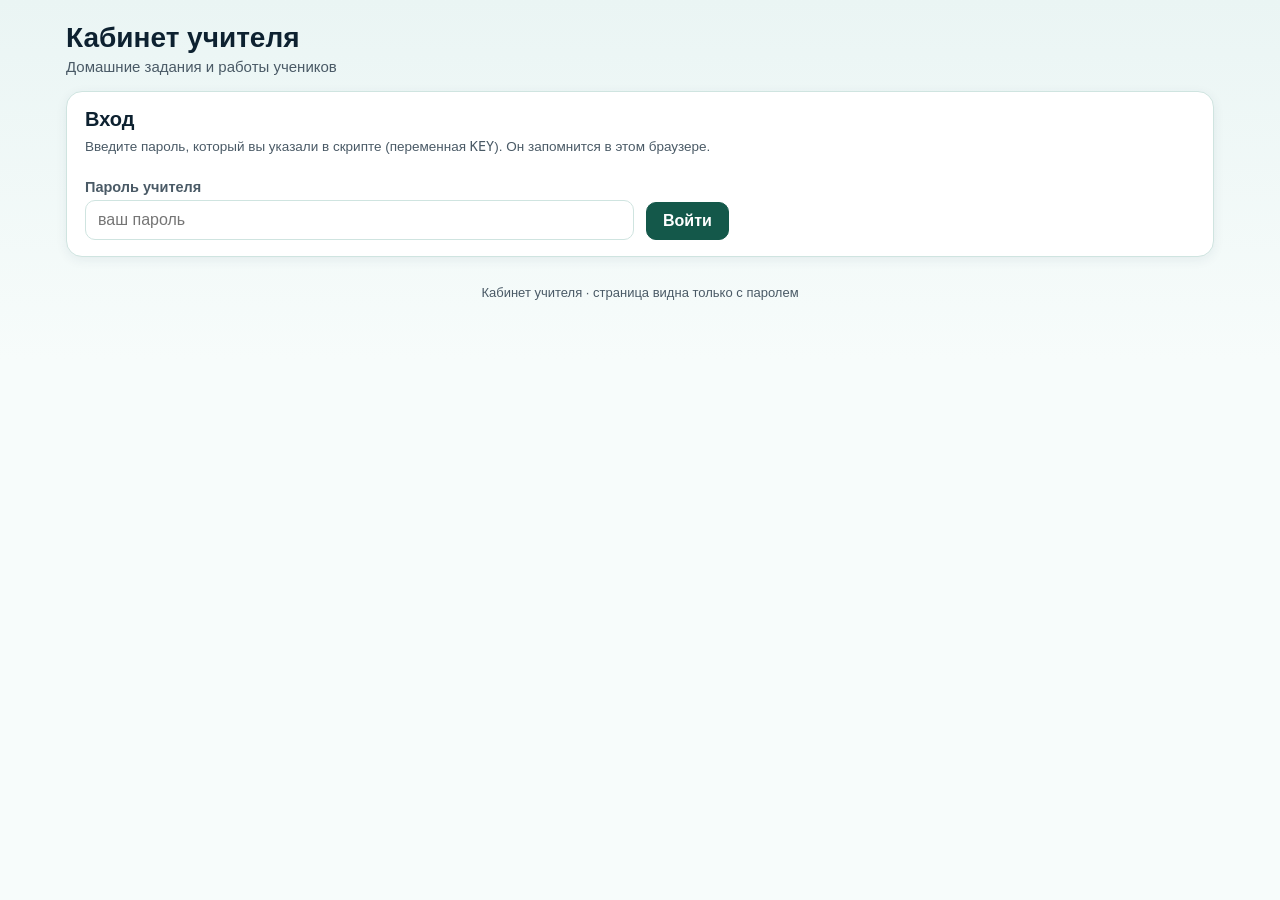
==== teacher.html @ 3ae99725 "Add files via upload" ====
<!DOCTYPE html>
<html lang="ru">
<head>
<meta charset="utf-8">
<meta name="viewport" content="width=device-width, initial-scale=1">
<meta name="theme-color" content="#14584a">
<title>Кабинет учителя — домашние задания</title>
<link rel="stylesheet" href="style.css">
</head>
<body>
<div class="wrap wide">

  <h1>Кабинет учителя</h1>
  <div class="sub" id="sub">Домашние задания и работы учеников</div>

  <!-- вход -->
  <div class="card" id="gate">
    <h2>Вход</h2>
    <div class="hint">Введите пароль, который вы указали в скрипте (переменная <code>KEY</code>).
      Он запомнится в этом браузере.</div>
    <div class="row2" style="align-items:end;margin-top:10px">
      <div>
        <label for="key">Пароль учителя</label>
        <input type="password" id="key" placeholder="ваш пароль">
      </div>
      <div><button class="primary" id="enter">Войти</button></div>
    </div>
    <div id="gateMsg"></div>
  </div>

  <!-- основное -->
  <div id="main" style="display:none">
    <div class="tabs">
      <button data-tab="hw" class="on">Домашние задания</button>
      <button data-tab="work">Работы учеников</button>
      <button data-tab="link">Ссылка для учеников</button>
      <button class="small" id="reload" style="margin-left:auto">Обновить</button>
      <button class="small" id="logout">Выйти</button>
    </div>

    <!-- ДОМАШКИ -->
    <div id="tab-hw">
      <div class="card">
        <h2>Новое домашнее задание</h2>
        <div class="row2">
          <div>
            <label for="f_title">Название</label>
            <input type="text" id="f_title" placeholder="Spotlight 8 · unit 2 · phrasal verbs">
          </div>
          <div>
            <label for="f_grade">Класс / группа</label>
            <input type="text" id="f_grade" placeholder="8 класс">
          </div>
        </div>
        <div class="row2">
          <div>
            <label for="f_lesson">Дата урока</label>
            <input type="date" id="f_lesson">
          </div>
          <div>
            <label for="f_due">Сдать до</label>
            <input type="date" id="f_due">
          </div>
        </div>
        <label for="f_text">Текст задания</label>
        <textarea id="f_text" placeholder="1. Повторите слова unit 2.&#10;2. Выполните интерактивное задание.&#10;3. Напишите 5 предложений и прикрепите фото."></textarea>
        <div class="row2">
          <div>
            <label for="f_links">Ссылки (Quizlet, Wordwall — каждая с новой строки или через пробел)</label>
            <textarea id="f_links" style="min-height:70px" placeholder="https://quizlet.com/...&#10;https://wordwall.net/..."></textarea>
          </div>
          <div>
            <label for="f_audio">Ссылка на аудио (если есть)</label>
            <input type="text" id="f_audio" placeholder="https://... .mp3">
          </div>
        </div>
        <label for="f_inter">Ссылка на интерактивное задание (ваш кит на GitHub Pages)</label>
        <input type="text" id="f_inter" placeholder="https://nadsol43-dot.github.io/students-kit-1/">
        <div class="flex" style="margin-top:14px">
          <label class="flex" style="margin:0;font-size:15px;color:var(--navy)">
            <input type="checkbox" id="f_pub" checked style="width:auto"> сразу опубликовать
          </label>
          <button class="primary" id="addHw">Сохранить задание</button>
          <span class="wait" id="addStatus"></span>
        </div>
        <div id="addMsg"></div>
      </div>

      <div class="card">
        <h2>Все задания</h2>
        <div id="hwTable" class="wait">Загрузка…</div>
      </div>
    </div>

    <!-- РАБОТЫ -->
    <div id="tab-work" style="display:none">
      <div class="card">
        <h2>Работы учеников</h2>
        <div class="flex" style="margin-bottom:10px">
          <input type="text" id="filter" placeholder="фильтр: имя ученика или название задания" style="max-width:340px">
          <button class="small" id="csv">Скачать в Excel (CSV)</button>
          <span class="muted" id="count"></span>
        </div>
        <div id="workTable" class="wait">Загрузка…</div>
      </div>
    </div>

    <!-- ССЫЛКА -->
    <div id="tab-link" style="display:none">
      <div class="card">
        <h2>Ссылка для учеников</h2>
        <div class="hint">Эту ссылку отправляйте ученикам в мессенджер. Открывается с телефона и компьютера.</div>
        <div class="flex" style="margin-top:10px">
          <input type="text" id="studentLink" readonly style="max-width:520px">
          <button class="small" id="copyLink">Скопировать</button>
        </div>
        <div class="hint" style="margin-top:14px">
          <b>Как это работает.</b> Ученик открывает ссылку → видит последнее опубликованное задание
          (или то, номер которого вы дали: <code>…?hw=3</code>) → выполняет интерактив → вписывает имя,
          при необходимости прикрепляет фото/аудио → нажимает «Сдать работу».
          Работа сразу появляется на вкладке «Работы учеников», файл сохраняется на ваш Google Диск.
        </div>
      </div>
    </div>
  </div>

  <footer>Кабинет учителя · страница видна только с паролем</footer>
</div>

<script src="config.js"></script>
<script>
(function () {
  var CFG = window.HW_CONFIG || {api: ''};
  var $ = function (id) { return document.getElementById(id); };
  var KEY = '';
  var RESULTS = [], HOMEWORK = [];

  function esc(s) {
    return String(s == null ? '' : s).replace(/[&<>"]/g, function (c) {
      return {'&':'&amp;','<':'&lt;','>':'&gt;','"':'&quot;'}[c];
    });
  }
  function jsonp(params) {
    return new Promise(function (resolve, reject) {
      var name = 'hwcb' + Date.now() + Math.floor(Math.random() * 100000);
      var url = CFG.api + (CFG.api.indexOf('?') < 0 ? '?' : '&') +
                new URLSearchParams(params).toString() + '&callback=' + name;
      var s = document.createElement('script');
      var timer = setTimeout(function () { done(); reject(new Error('сервер не ответил')); }, 20000);
      function done() { clearTimeout(timer); delete window[name]; if (s.parentNode) s.parentNode.removeChild(s); }
      window[name] = function (d) { done(); resolve(d); };
      s.onerror = function () { done(); reject(new Error('нет связи с сервером')); };
      s.src = url; document.body.appendChild(s);
    });
  }

  /* ---------- вход ---------- */
  function showMain() {
    $('gate').style.display = 'none';
    $('main').style.display = '';
    $('studentLink').value = location.origin + location.pathname.replace(/teacher\.html$/, '');
    loadAll();
  }
  $('enter').addEventListener('click', function () {
    var k = $('key').value.trim();
    if (!k) return ($('gateMsg').innerHTML = '<div class="err">Введите пароль</div>');
    if (!CFG.api) return ($('gateMsg').innerHTML =
      '<div class="err">Система ещё не подключена: заполните <code>api</code> в файле <code>config.js</code> ' +
      '(см. 01-НАСТРОЙКА.md).</div>');
    KEY = k;
    try { localStorage.setItem('hw_teacher_key', k); } catch (e) {}
    jsonp({action: 'results', key: k}).then(function (d) {
      if (!d.ok) throw new Error(d.error || 'неверный пароль');
      showMain();
    }).catch(function (e) {
      $('gateMsg').innerHTML = '<div class="err">' + esc(e.message) + '</div>';
    });
  });
  $('logout').addEventListener('click', function () {
    try { localStorage.removeItem('hw_teacher_key'); } catch (e) {}
    location.reload();
  });

  /* ---------- вкладки ---------- */
  document.querySelectorAll('.tabs [data-tab]').forEach(function (b) {
    b.addEventListener('click', function () {
      document.querySelectorAll('.tabs [data-tab]').forEach(function (x) { x.classList.remove('on'); });
      b.classList.add('on');
      ['hw', 'work', 'link'].forEach(function (t) { $('tab-' + t).style.display = 'none'; });
      $('tab-' + b.dataset.tab).style.display = '';
    });
  });

  /* ---------- загрузка данных ---------- */
  function loadAll() {
    jsonp({action: 'list', key: KEY}).then(function (d) {
      if (!d.ok) throw new Error(d.error);
      HOMEWORK = d.rows;
      renderHw();
    }).catch(errHw);
    jsonp({action: 'results', key: KEY}).then(function (d) {
      if (!d.ok) throw new Error(d.error);
      RESULTS = d.rows;
      renderWork();
    }).catch(errWork);
  }
  function errHw(e) { $('hwTable').innerHTML = '<div class="err">' + esc(e.message) + '</div>'; }
  function errWork(e) { $('workTable').innerHTML = '<div class="err">' + esc(e.message) + '</div>'; }

  function renderHw() {
    if (!HOMEWORK.length) { $('hwTable').innerHTML = '<div class="wait">Пока нет ни одного задания. Добавьте первое выше.</div>'; return; }
    var rows = HOMEWORK.map(function (h) {
      var subs = RESULTS.filter(function (r) { return String(r.hwId) === String(h.id); }).length;
      return '<tr>' +
        '<td>' + esc(h.id) + '</td>' +
        '<td>' + (h.published ? '✅' : '—') + '</td>' +
        '<td><b>' + esc(h.title) + '</b></td>' +
        '<td>' + esc(h.grade) + '</td>' +
        '<td>' + esc(h.lessonDate) + '</td>' +
        '<td>' + esc(h.due) + '</td>' +
        '<td>' + subs + '</td>' +
        '<td>' + (h.interactive ? '<a href="' + esc(h.interactive) + '" target="_blank" rel="noopener">кит ↗</a>' : '') + '</td>' +
        '</tr>';
    }).join('');
    $('hwTable').innerHTML = '<table><thead><tr><th>№</th><th>опубл.</th><th>название</th>' +
      '<th>класс</th><th>урок</th><th>сдать до</th><th>работ</th><th>интерактив</th></tr></thead>' +
      '<tbody>' + rows + '</tbody></table>';
  }

  function renderWork() {
    var q = ($('filter').value || '').toLowerCase();
    var list = RESULTS.filter(function (r) {
      return !q || (r.student + ' ' + r.hw).toLowerCase().indexOf(q) >= 0;
    });
    $('count').textContent = 'работ: ' + list.length + ' из ' + RESULTS.length;
    if (!list.length) { $('workTable').innerHTML = '<div class="wait">Пока никто не сдал — или ничего не найдено по фильтру.</div>'; return; }
    var rows = list.map(function (r, i) {
      var late = /опоздан/.test(r.status);
      return '<tr>' +
        '<td class="muted">' + esc(r.when) + '</td>' +
        '<td><b>' + esc(r.student) + '</b></td>' +
        '<td>' + esc(r.hw) + '</td>' +
        '<td class="score">' + esc(r.score || '—') + '</td>' +
        '<td>' + (late ? '<span class="badge late">опоздал</span>' : '<span class="badge">' + esc(r.status) + '</span>') + '</td>' +
        '<td style="max-width:260px">' + (r.answer ? esc(r.answer).slice(0, 400) : '<span class="muted">—</span>') + '</td>' +
        '<td>' + (r.file ? '<a href="' + esc(r.file) + '" target="_blank" rel="noopener">файл ↗</a>' : '<span class="muted">—</span>') + '</td>' +
        '<td style="min-width:200px">' +
          '<input type="text" data-c="' + i + '" value="' + esc(r.comment || '') + '" placeholder="комментарий ученику" style="font-size:14px;padding:6px 8px">' +
          '<button class="small" data-save="' + i + '" style="margin-top:5px">сохранить</button>' +
        '</td>' +
        '</tr>';
    }).join('');
    $('workTable').innerHTML = '<div style="overflow:auto"><table><thead><tr><th>когда</th><th>ученик</th>' +
      '<th>задание</th><th>балл</th><th>статус</th><th>ответ</th><th>файл</th><th>комментарий</th>' +
      '</tr></thead><tbody>' + rows + '</tbody></table></div>';

    $('workTable').querySelectorAll('[data-save]').forEach(function (btn) {
      btn.addEventListener('click', function () {
        var i = +btn.dataset.save, r = list[i];
        var inp = $('workTable').querySelector('[data-c="' + i + '"]');
        jsonp({action: 'comment', key: KEY, when: r.when, student: r.student,
               hwId: r.hwId, comment: inp.value}).then(function (d) {
          btn.textContent = d.ok ? 'сохранено ✓' : 'ошибка';
          setTimeout(function () { btn.textContent = 'сохранить'; }, 2500);
        }).catch(function () { btn.textContent = 'нет связи'; });
      });
    });
  }
  $('filter').addEventListener('input', renderWork);

  /* ---------- добавление задания ---------- */
  $('addHw').addEventListener('click', function () {
    var t = $('f_title').value.trim();
    if (!t) { $('addMsg').innerHTML = '<div class="err">Впишите название задания.</div>'; return; }
    if ($('f_text').value.length > 1500) {
      $('addMsg').innerHTML = '<div class="err">Текст задания длинноват для одного запроса ' +
        '(' + $('f_text').value.length + ' символов, максимум 1500). Сократите текст.</div>';
      return;
    }
    $('addStatus').textContent = 'Сохраняем…';
    jsonp({
      action: 'addHomework', key: KEY,
      title: t, grade: $('f_grade').value, lessonDate: $('f_lesson').value,
      due: $('f_due').value, text: $('f_text').value, links: $('f_links').value,
      audio: $('f_audio').value, interactive: $('f_inter').value,
      published: $('f_pub').checked ? 'да' : 'нет'
    }).then(function (d) {
      $('addStatus').textContent = '';
      if (!d.ok) throw new Error(d.error || 'не сохранилось');
      $('addMsg').innerHTML = '<div class="ok">Задание № ' + d.id + ' сохранено' +
        ($('f_pub').checked ? ' и опубликовано' : ' (черновик)') + '.</div>';
      ['f_title','f_grade','f_text','f_links','f_audio','f_inter'].forEach(function (id) { $(id).value = ''; });
      loadAll();
    }).catch(function (e) {
      $('addStatus').textContent = '';
      $('addMsg').innerHTML = '<div class="err">' + esc(e.message) + '</div>';
    });
  });

  /* ---------- CSV ---------- */
  $('csv').addEventListener('click', function () {
    var head = ['когда', 'ученик', 'задание', 'балл', 'статус', 'ответ', 'файл', 'комментарий'];
    var lines = [head.join(';')].concat(RESULTS.map(function (r) {
      return [r.when, r.student, r.hw, r.score, r.status, r.answer, r.file, r.comment]
        .map(function (v) { return '"' + String(v == null ? '' : v).replace(/"/g, '""') + '"'; }).join(';');
    }));
    var blob = new Blob(['\uFEFF' + lines.join('\r\n')], {type: 'text/csv;charset=utf-8'});
    var a = document.createElement('a');
    a.href = URL.createObjectURL(blob);
    a.download = 'работы-учеников.csv';
    a.click();
  });

  $('reload').addEventListener('click', loadAll);
  $('copyLink').addEventListener('click', function () {
    $('studentLink').select();
    try { document.execCommand('copy'); } catch (e) {}
  });

  /* ---------- авто-вход, если пароль уже сохранён ---------- */
  try {
    var saved = localStorage.getItem('hw_teacher_key');
    if (saved) { $('key').value = saved; $('enter').click(); }
  } catch (e) {}
})();
</script>
</body>
</html>
---- style.css ----
:root{
  --navy:#0d2130; --mint:#14584a; --grey:#4a5a66; --line:#cfe4e0;
  --ok:#0f6047; --bad:#98221a; --gold:#b8860b; --bg:#f2faf9;
}
*{box-sizing:border-box}
body{
  margin:0;background:linear-gradient(180deg,#eaf5f4,#f7fcfb 40%);color:var(--navy);
  font-family:-apple-system,BlinkMacSystemFont,"Segoe UI",Roboto,Arial,sans-serif;min-height:100vh;
}
.wrap{max-width:900px;margin:0 auto;padding:22px 16px 70px}
.wrap.wide{max-width:1180px}

h1{font-size:28px;margin:0 0 4px}
.sub{color:var(--grey);font-size:15px;margin-bottom:16px}

.card{background:#fff;border:1px solid var(--line);border-radius:16px;padding:16px 18px;margin-bottom:14px;
  box-shadow:0 3px 12px rgba(27,58,92,.07)}
.card h2{font-size:20px;margin:0 0 6px}
.badges{display:flex;flex-wrap:wrap;gap:7px;margin:8px 0 12px}
.badge{background:#eef7f6;border:1px solid #dbeae7;border-radius:999px;padding:3px 11px;
  font-size:13px;font-weight:700;color:var(--grey)}
.badge.due{border-color:#f0e4c2;background:#fdf6e6;color:#7a5c12}
.badge.late{border-color:#f0d7d2;background:#fbeeec;color:var(--bad)}

.task{font-size:16.5px;line-height:1.55;white-space:pre-wrap;margin:4px 0 12px}
.links{display:flex;flex-wrap:wrap;gap:8px;margin:10px 0}
.links a{display:inline-block;text-decoration:none;font-size:15px;font-weight:700;color:#fff;
  background:var(--mint);border-radius:10px;padding:8px 14px}
.links a:hover{opacity:.9}
audio{width:100%;margin:10px 0}

.frame{position:relative;border:1px solid var(--line);border-radius:12px;overflow:hidden;background:#fff}
.frame iframe{display:block;width:100%;height:1150px;border:0}
.frame .fs{position:absolute;right:8px;top:8px;z-index:2}

button{font:inherit;cursor:pointer;border-radius:10px;border:1px solid var(--line);background:#fff;
  color:var(--navy);font-size:16px;font-weight:700;padding:9px 16px}
button.primary{background:var(--mint);border-color:var(--mint);color:#fff}
button.small{font-size:14px;padding:6px 11px}
button:disabled{opacity:.55;cursor:default}

label{display:block;font-size:14.5px;font-weight:700;color:var(--grey);margin:12px 0 5px}
input[type=text],input[type=date],input[type=password],textarea,select{
  width:100%;font:inherit;font-size:16px;padding:10px 12px;border:1px solid var(--line);
  border-radius:10px;background:#fff;color:inherit}
textarea{min-height:90px;resize:vertical}
input:focus,textarea:focus,select:focus{outline:2px solid var(--mint);outline-offset:1px}
.hint{font-size:13.5px;color:var(--grey);margin-top:5px;line-height:1.45}

.ok{background:#eefaf3;border:1px solid #bfe6d4;color:var(--ok);border-radius:12px;padding:14px 16px;
  font-size:16px;line-height:1.5;margin-top:12px}
.err{background:#fdf1ef;border:1px solid #f2cfc8;color:var(--bad);border-radius:12px;padding:14px 16px;
  font-size:15.5px;line-height:1.5;margin-top:12px}
.wait{color:var(--grey);font-size:15.5px}

table{width:100%;border-collapse:collapse;font-size:14.5px;background:#fff}
th,td{border-bottom:1px solid var(--line);padding:9px 8px;text-align:left;vertical-align:top}
th{background:#f4fbfa;font-size:13px;text-transform:uppercase;letter-spacing:.4px;color:var(--grey)}
tr:hover td{background:#fbfefe}
.score{font-weight:800;color:var(--mint);white-space:nowrap}
.muted{color:var(--grey);font-size:13px}

.tabs{display:flex;gap:8px;margin-bottom:14px;flex-wrap:wrap}
.tabs button{font-size:15px}
.tabs button.on{background:var(--mint);border-color:var(--mint);color:#fff}

.row2{display:grid;gap:12px;grid-template-columns:1fr}
@media(min-width:700px){.row2{grid-template-columns:1fr 1fr}}
.row3{display:grid;gap:12px;grid-template-columns:1fr}
@media(min-width:700px){.row3{grid-template-columns:1fr 1fr 1fr}}
.flex{display:flex;gap:10px;flex-wrap:wrap;align-items:center}

footer{margin-top:26px;text-align:center;font-size:13px;color:var(--grey);line-height:1.6}
kbd{background:#fff;border:1px solid var(--line);border-bottom-width:2px;border-radius:5px;padding:0 5px;font-size:12px}
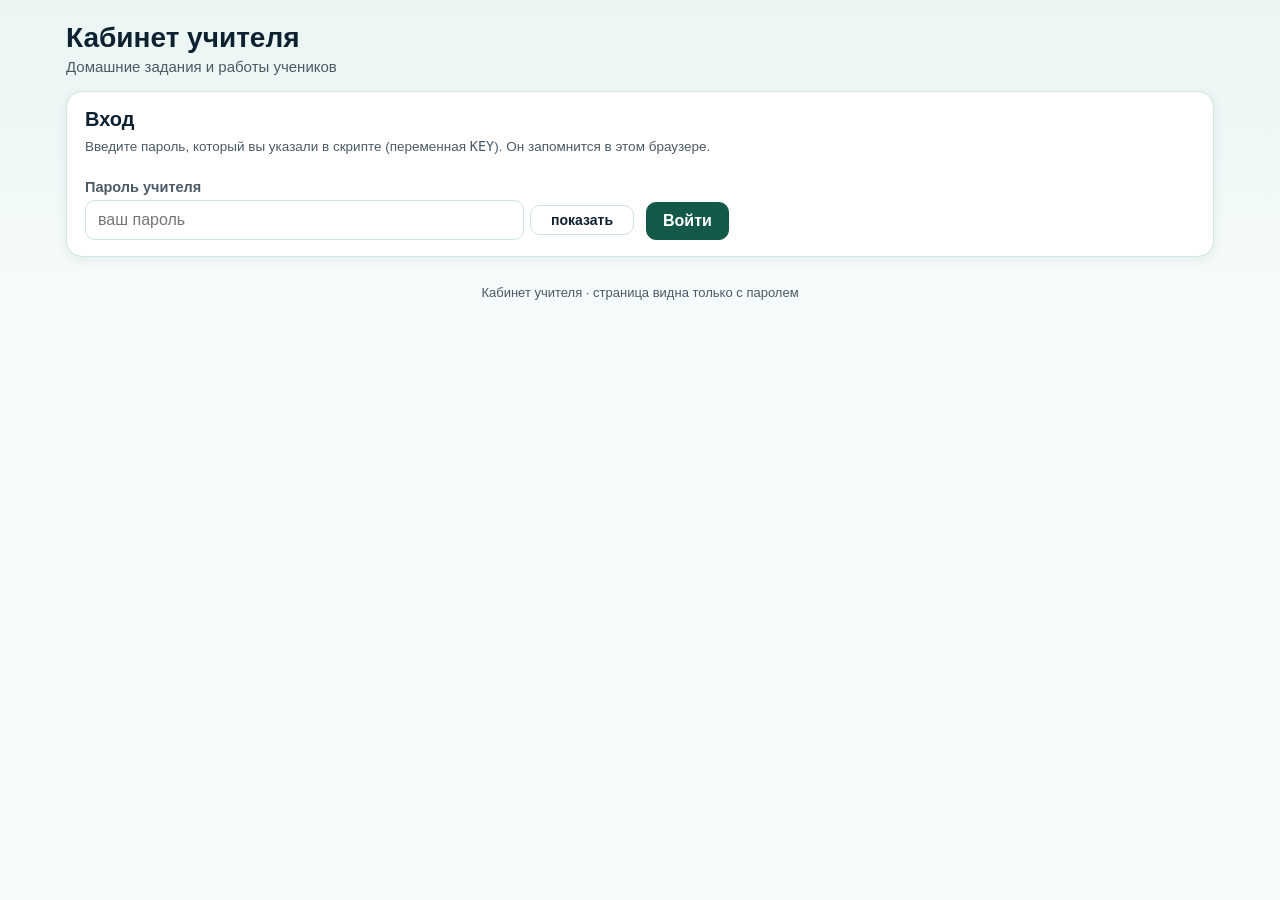
==== commit be419821: "Add files via upload" ====
--- a/teacher.html
+++ b/teacher.html
@@ -21,7 +21,10 @@
     <div class="row2" style="align-items:end;margin-top:10px">
       <div>
         <label for="key">Пароль учителя</label>
-        <input type="password" id="key" placeholder="ваш пароль">
+        <div class="flex" style="gap:6px">
+          <input type="password" id="key" placeholder="ваш пароль" style="flex:1">
+          <button type="button" class="small" id="showKey" style="min-width:104px">показать</button>
+        </div>
       </div>
       <div><button class="primary" id="enter">Войти</button></div>
     </div>
@@ -74,8 +77,8 @@
             <input type="text" id="f_audio" placeholder="https://... .mp3">
           </div>
         </div>
-        <label for="f_inter">Ссылка на интерактивное задание (ваш кит на GitHub Pages)</label>
-        <input type="text" id="f_inter" placeholder="https://nadsol43-dot.github.io/students-kit-1/">
+        <label for="f_inter">Ссылки на интерактивные задания — можно несколько, каждая с новой строки</label>
+        <textarea id="f_inter" style="min-height:70px" placeholder="https://nadsol43-dot.github.io/students-kit-1/&#10;https://nadsol43-dot.github.io/students-kit-2/"></textarea>
         <div class="flex" style="margin-top:14px">
           <label class="flex" style="margin:0;font-size:15px;color:var(--navy)">
             <input type="checkbox" id="f_pub" checked style="width:auto"> сразу опубликовать
@@ -154,6 +157,20 @@
     });
   }
 
+  /* Спросить данные у сервера: сначала обычным запросом (fetch),
+     при неудаче — запасным способом через JSONP. */
+  function apiGet(params) {
+    var url = CFG.api + (CFG.api.indexOf('?') < 0 ? '?' : '&') +
+              new URLSearchParams(params).toString();
+    if (typeof fetch !== 'function') return jsonp(params);
+    return fetch(url, {mode: 'cors', cache: 'no-store'})
+      .then(function (r) {
+        if (!r.ok) throw new Error('ответ сервера ' + r.status);
+        return r.json();
+      })
+      .catch(function () { return jsonp(params); });
+  }
+
   /* ---------- вход ---------- */
   function showMain() {
     $('gate').style.display = 'none';
@@ -161,6 +178,19 @@
     $('studentLink').value = location.origin + location.pathname.replace(/teacher\.html$/, '');
     loadAll();
   }
+  // Показать / скрыть пароль
+  var keyShown = false;
+  $('showKey').addEventListener('click', function () {
+    keyShown = !keyShown;
+    $('key').type = keyShown ? 'text' : 'password';
+    $('showKey').textContent = keyShown ? 'скрыть' : 'показать';
+  });
+
+  // Enter в поле пароля = нажать «Войти»
+  $('key').addEventListener('keydown', function (e) {
+    if (e.key === 'Enter') { e.preventDefault(); $('enter').click(); }
+  });
+
   $('enter').addEventListener('click', function () {
     var k = $('key').value.trim();
     if (!k) return ($('gateMsg').innerHTML = '<div class="err">Введите пароль</div>');
@@ -169,7 +199,7 @@
       '(см. 01-НАСТРОЙКА.md).</div>');
     KEY = k;
     try { localStorage.setItem('hw_teacher_key', k); } catch (e) {}
-    jsonp({action: 'results', key: k}).then(function (d) {
+    apiGet({action: 'results', key: k}).then(function (d) {
       if (!d.ok) throw new Error(d.error || 'неверный пароль');
       showMain();
     }).catch(function (e) {
@@ -193,12 +223,12 @@
 
   /* ---------- загрузка данных ---------- */
   function loadAll() {
-    jsonp({action: 'list', key: KEY}).then(function (d) {
+    apiGet({action: 'list', key: KEY}).then(function (d) {
       if (!d.ok) throw new Error(d.error);
       HOMEWORK = d.rows;
       renderHw();
     }).catch(errHw);
-    jsonp({action: 'results', key: KEY}).then(function (d) {
+    apiGet({action: 'results', key: KEY}).then(function (d) {
       if (!d.ok) throw new Error(d.error);
       RESULTS = d.rows;
       renderWork();
@@ -206,6 +236,16 @@
   }
   function errHw(e) { $('hwTable').innerHTML = '<div class="err">' + esc(e.message) + '</div>'; }
   function errWork(e) { $('workTable').innerHTML = '<div class="err">' + esc(e.message) + '</div>'; }
+
+  // Несколько ссылок на интерактив -> «кит 1 ↗ кит 2 ↗»
+  function kitLinks(str) {
+    var urls = String(str || '').split(/[\s,]+/).filter(function (u) { return /^https?:\/\//.test(u); });
+    if (!urls.length) return '';
+    return urls.map(function (u, i) {
+      return '<a href="' + esc(u) + '" target="_blank" rel="noopener">кит' +
+             (urls.length > 1 ? ' ' + (i + 1) : '') + ' ↗</a>';
+    }).join(' ');
+  }
 
   function renderHw() {
     if (!HOMEWORK.length) { $('hwTable').innerHTML = '<div class="wait">Пока нет ни одного задания. Добавьте первое выше.</div>'; return; }
@@ -219,12 +259,51 @@
         '<td>' + esc(h.lessonDate) + '</td>' +
         '<td>' + esc(h.due) + '</td>' +
         '<td>' + subs + '</td>' +
-        '<td>' + (h.interactive ? '<a href="' + esc(h.interactive) + '" target="_blank" rel="noopener">кит ↗</a>' : '') + '</td>' +
+        '<td>' + kitLinks(h.interactive) + '</td>' +
+        '<td class="acts">' +
+          '<button class="mini" data-pub="' + esc(h.id) + '" data-cur="' + (h.published ? 'да' : 'нет') + '">' +
+            (h.published ? 'скрыть' : 'опубликовать') + '</button> ' +
+          '<button class="mini danger" data-del="' + esc(h.id) + '">удалить</button>' +
+        '</td>' +
         '</tr>';
     }).join('');
     $('hwTable').innerHTML = '<table><thead><tr><th>№</th><th>опубл.</th><th>название</th>' +
-      '<th>класс</th><th>урок</th><th>сдать до</th><th>работ</th><th>интерактив</th></tr></thead>' +
+      '<th>класс</th><th>урок</th><th>сдать до</th><th>работ</th><th>интерактив</th><th>действия</th></tr></thead>' +
       '<tbody>' + rows + '</tbody></table>';
+
+    $('hwTable').querySelectorAll('[data-pub]').forEach(function (btn) {
+      btn.addEventListener('click', function () {
+        var cur = btn.getAttribute('data-cur') === 'да';
+        btn.disabled = true;
+        btn.textContent = '…';
+        apiGet({action: 'setPublished', key: KEY, id: btn.getAttribute('data-pub'),
+                published: cur ? 'нет' : 'да'}).then(function (d) {
+          if (!d.ok) throw new Error(d.error || 'не получилось');
+          loadAll();
+        }).catch(function (e) {
+          btn.disabled = false;
+          btn.textContent = 'ошибка';
+          alert(e.message);
+        });
+      });
+    });
+
+    $('hwTable').querySelectorAll('[data-del]').forEach(function (btn) {
+      btn.addEventListener('click', function () {
+        var id = btn.getAttribute('data-del');
+        if (!confirm('Удалить задание № ' + id + '?\n\nРаботы учеников, уже сданные по нему, останутся в «Работах».')) return;
+        btn.disabled = true;
+        btn.textContent = '…';
+        apiGet({action: 'deleteHomework', key: KEY, id: id}).then(function (d) {
+          if (!d.ok) throw new Error(d.error || 'не получилось');
+          loadAll();
+        }).catch(function (e) {
+          btn.disabled = false;
+          btn.textContent = 'удалить';
+          alert(e.message);
+        });
+      });
+    });
   }
 
   function renderWork() {
@@ -258,7 +337,7 @@
       btn.addEventListener('click', function () {
         var i = +btn.dataset.save, r = list[i];
         var inp = $('workTable').querySelector('[data-c="' + i + '"]');
-        jsonp({action: 'comment', key: KEY, when: r.when, student: r.student,
+        apiGet({action: 'comment', key: KEY, when: r.when, student: r.student,
                hwId: r.hwId, comment: inp.value}).then(function (d) {
           btn.textContent = d.ok ? 'сохранено ✓' : 'ошибка';
           setTimeout(function () { btn.textContent = 'сохранить'; }, 2500);
@@ -278,7 +357,7 @@
       return;
     }
     $('addStatus').textContent = 'Сохраняем…';
-    jsonp({
+    apiGet({
       action: 'addHomework', key: KEY,
       title: t, grade: $('f_grade').value, lessonDate: $('f_lesson').value,
       due: $('f_due').value, text: $('f_text').value, links: $('f_links').value,
--- a/style.css
+++ b/style.css
@@ -38,6 +38,10 @@
 button.primary{background:var(--mint);border-color:var(--mint);color:#fff}
 button.small{font-size:14px;padding:6px 11px}
 button:disabled{opacity:.55;cursor:default}
+button.mini{font-size:13px;padding:4px 9px;border-radius:8px;white-space:nowrap}
+button.mini.danger{color:#b3261e;border-color:#f0c9c5}
+button.mini.danger:hover{background:#fdeceb}
+td.acts{white-space:nowrap}
 
 label{display:block;font-size:14.5px;font-weight:700;color:var(--grey);margin:12px 0 5px}
 input[type=text],input[type=date],input[type=password],textarea,select{
